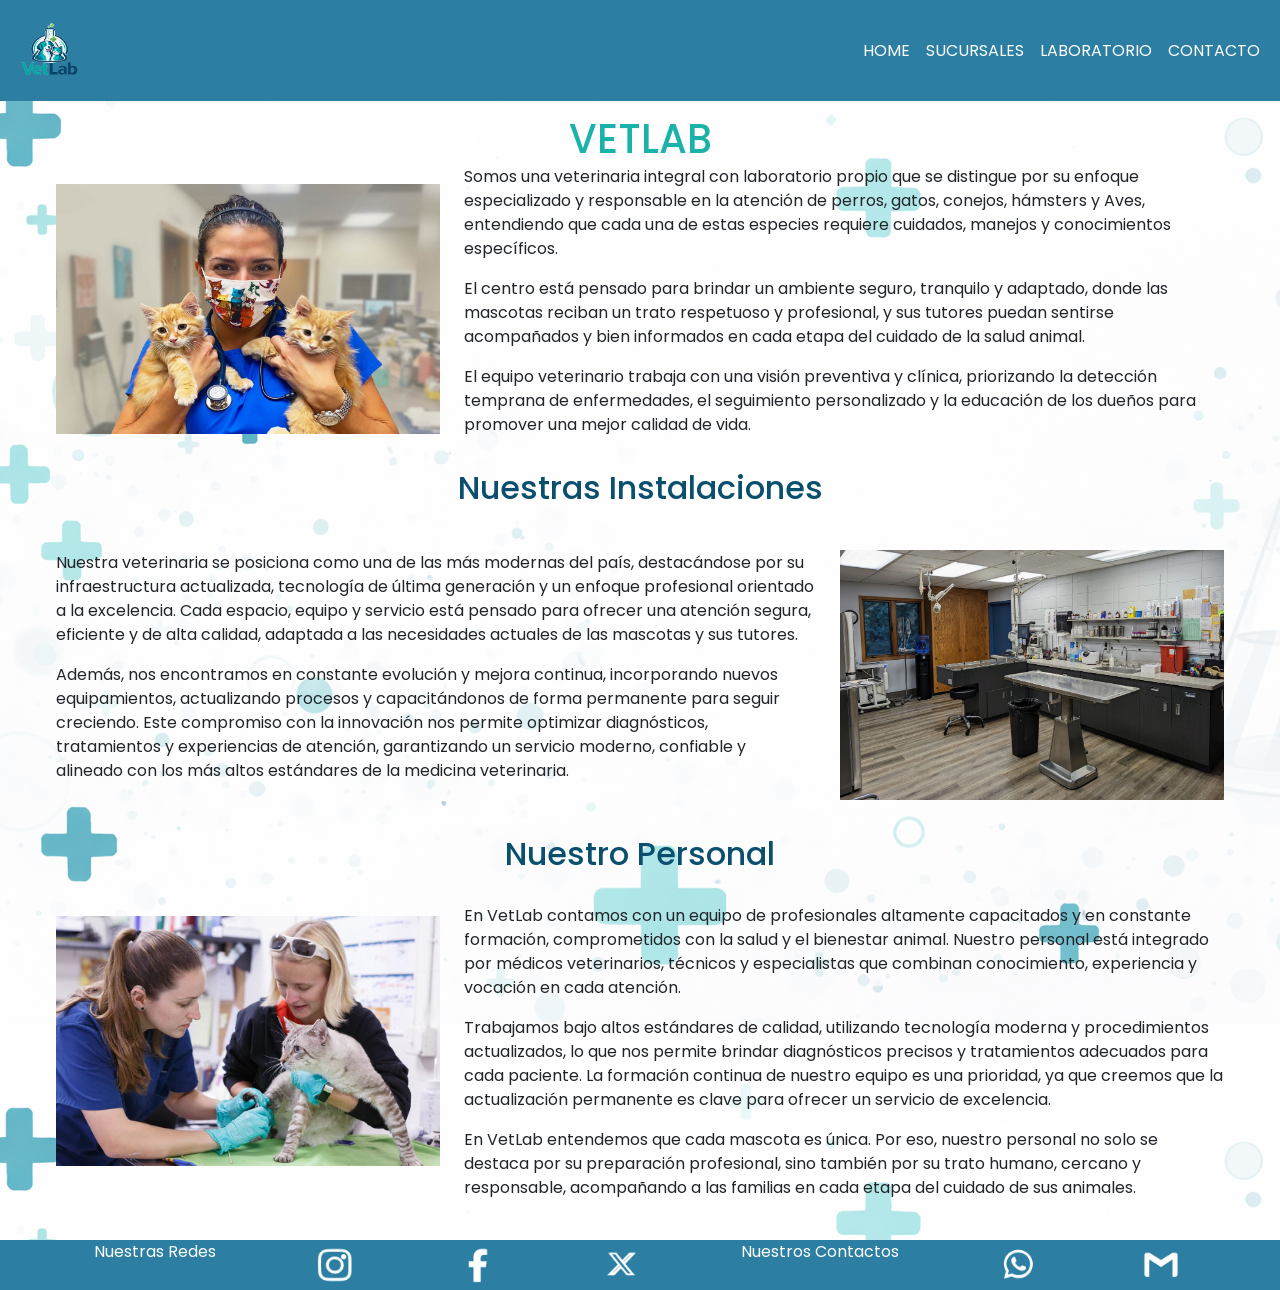
==== index.html @ fd95d93d "aplicaciones de git bash" ====
<!DOCTYPE html>
<html lang="es">
<head>
    <meta charset="UTF-8">
    <meta name="viewport" content="width=device-width, initial-scale=1.0">
    <title>VetLab</title>
    
   
    <link href="https://cdn.jsdelivr.net/npm/bootstrap@5.3.8/dist/css/bootstrap.min.css" rel="stylesheet" integrity="sha384-sRIl4kxILFvY47J16cr9ZwB07vP4J8+LH7qKQnuqkuIAvNWLzeN8tE5YBujZqJLB" crossorigin="anonymous">
   
    <link href="https://fonts.googleapis.com/css2?family=Poppins:wght@400;500;600;700&display=swap" rel="stylesheet">
   
    <link rel="stylesheet" href="./css/style.css">
</head>



<body>
    <header>
        <nav class="navbar navbar-expand-lg header  ">
                    <div class="container-fluid  " >
                        <a class="navbar-brand " href="#"> <img class="logo" src="./img/logo.png.png" alt="logo vetlab"> </a>

                        <button class="navbar-toggler" type="button" data-bs-toggle="collapse" data-bs-target="#navbarNav" aria-controls="navbarNav" aria-expanded="false" aria-label="Toggle navigation">
                         <span class="navbar-toggler-icon"></span>
                         </button>
                            <div class="collapse navbar-collapse justify-content-end" id="navbarNav">
                        <ul class="navbar-nav">
                          <li class="nav-item">
                          <a class="nav-link  a"   href="#">Home</a>
                            </li>
                                    <li class="nav-item">
                            <a class="nav-link  a" href="./pages/sucursales.html">Sucursales</a>
                            </li>
                            <li class="nav-item">
                            <a class="nav-link  a" href="./pages/laboratorio.html">Laboratorio</a>
                            </li>
                            <li class="nav-item">
                            <a class="nav-link a" href="./pages/contacto.html">Contacto</a>
                            </li>
                    </ul>
                </div>
            </div>
        </nav>
        
            
           
    
</header>


        <main>
    
            <section class="contenedor-index">



                <h1 class="titulo-uno"> VetLab  </h1>

                <div class="parrafo-uno">



                       <p>
                         Somos una veterinaria integral con laboratorio propio que se distingue por su enfoque especializado y responsable en la atención de perros, gatos, conejos, hámsters y Aves, entendiendo que cada una de estas especies requiere cuidados, manejos y conocimientos específicos.</p>
                                                    
                        <p> El centro está pensado para brindar un ambiente seguro, tranquilo y adaptado, donde las mascotas reciban un trato respetuoso y profesional, y sus tutores puedan sentirse acompañados y bien informados en cada etapa del cuidado de la salud animal.</p>
                                   

                       <p> El equipo veterinario trabaja con una visión preventiva y clínica, priorizando la detección temprana de enfermedades, el seguimiento personalizado y la educación de los dueños para promover una mejor calidad de vida.</p>


                </div>
       
                

                     
                       <img   class="gatitos-index"  src="./img/personal-gatos.png.jpg" alt="veterinaria sosteniendo dos gatos bebes">


                    <h2 class="titulo-dos"> nuestras instalaciones </h2>

                                <div class="parrafo-dos">

                                        <p>Nuestra veterinaria se posiciona como una de las más modernas del país, destacándose por su infraestructura actualizada, tecnología de última generación y un enfoque profesional orientado a la excelencia. Cada espacio, equipo y servicio está pensado para ofrecer una atención segura, eficiente y de alta calidad, adaptada a las necesidades actuales de las mascotas y sus tutores.</p>
                                        

                                         <p> Además, nos encontramos en constante evolución y mejora continua, incorporando nuevos equipamientos, actualizando procesos y capacitándonos de forma permanente para seguir creciendo. Este compromiso con la innovación nos permite optimizar diagnósticos, tratamientos y experiencias de atención, garantizando un servicio moderno, confiable y alineado con los más altos estándares de la medicina veterinaria.</p>
                                </div>
                    
                 
                 
              
                 <img  class="clinica-index"  src="./img/clinica1.png.jpg" alt="instalaciones de vetlab">
                 

                 
                 <h2 class="titulo-tres"> Nuestro personal</h2>
                 
                 <div class="parrafo-tres">

                    <p>En VetLab contamos con un equipo de profesionales altamente capacitados y en constante formación, comprometidos con la salud y el bienestar animal. Nuestro personal está integrado por médicos veterinarios, técnicos y especialistas que combinan conocimiento, experiencia y vocación en cada atención. </p>
                    

                   <p> Trabajamos bajo altos estándares de calidad, utilizando tecnología moderna y procedimientos actualizados, lo que nos permite brindar diagnósticos precisos y tratamientos adecuados para cada paciente. La formación continua de nuestro equipo es una prioridad, ya que creemos que la actualización permanente es clave para ofrecer un servicio de excelencia.</p>

                   <p> En VetLab entendemos que cada mascota es única. Por eso, nuestro personal no solo se destaca por su preparación profesional, sino también por su trato humano, cercano y responsable, acompañando a las familias en cada etapa del cuidado de sus animales.</p>


                 </div>
                
                 
                  
               
                 
                 <img class="personal-index" src="./img/veterinaria1.png.jpg" alt="veterinaria atendiento a un gato">




            </section>
    
    
           





        </main>
  
    
   
   
    
    
    
    
   
         <footer>
          <p class="predes">nuestras Redes</p>
          <a href="https://www.instagram.com/nico_perettii/"><img src="./img/ig.png.png" alt="logo instragram"></a>
          <a class="img-facebook"  href="https://www.instagram.com/nico_perettii/"><img src="./img/facebook.png.png" alt="logo facebook"></a>
          
          <a href="https://x.com/NicoPerettii"> <img src="./img/twitter.png.png" alt="logo twitter"></a>
         


            <p class="pcontactos">nuestros contactos</p>
                    <a href="https://w.app/vetlabcontacto"><img src="./img/whatsapp.png.png" alt="logo whatsapp"></a>
                   <a class="img-gmail" href="mailto:nicolasmperettigmail.com"> <img src="./img/gmail.png.png" alt="logo correo"></a>
              
            
          
          
       
        </footer>
    
            <script src="https://cdn.jsdelivr.net/npm/bootstrap@5.3.8/dist/js/bootstrap.bundle.min.js" integrity="sha384-FKyoEForCGlyvwx9Hj09JcYn3nv7wiPVlz7YYwJrWVcXK/BmnVDxM+D2scQbITxI" crossorigin="anonymous"></script>

</body>
</html>
---- css/style.css ----
/* reset css*/ 
*{
    margin: 0%;
    padding: 0%;
    box-sizing: border-box;
}

body{ 

    
  
    
   
    font-family: 'Poppins', sans-serif;
    background-image: url(../img/fondo.png.png);
   
    h1{ 
        
        text-transform: uppercase;
        color:#1BB3A9 ;
        
       

    }
    h2{
        text-transform: capitalize
        ;
        color:#0A4F6E ;
        
    }
    
    h3{ text-transform: capitalize;
        color:#2C7FA3 ;

    }
}

/* tipografia 
font-family: 'Poppins', sans-serif;
 */
 /* paleta de colores Colores principales

 Azul petróleo oscuro — #0A4F6E
(contornos, texto “Lab”, estructura)

 Verde azulado / turquesa — #1BB3A9
(texto “Vet”, detalles del diseño)

 Verde clínico — #6BCF63
(cruz médica, acentos de laboratorio)

Colores secundarios

 Turquesa claro — #4FD1C5
(iluminación, volumen en animales)

 Azul medio — #2C7FA3
(sombras y refuerzos visuales)

Neutros

 Blanco — #FFFFFF
(fondo, limpieza visual)

Gris muy oscuro / casi negro — #1F2933 */

/* Header */
   

.logo{ 
    width: 75px;
    margin-right: 2px;


}

header{
    position: sticky;
    top: 0;
    z-index: 500;
}

.header{
  
    background-color: #2C7FA3;
    width: 100%;
 }



.a{
    text-decoration: none;
    color:#FFFFFF ;
    text-transform: uppercase;
  
}


/* footer */

footer{
    background-color: #2C7FA3;
    color: #FFFFFF;
    text-transform: capitalize;
    display: flex;
    flex-direction: row;
    justify-content:space-evenly;
  margin-top: 2%;
}

footer img{
    width: 50px;

}


/* main de index */

.contenedor-index img{

    width: 100%;
    height: 100%;
}

.contenedor-index{ 
    display:grid;
   
    grid-template-areas:
    
    "titulo1 titulo1 titulo1"
    "img1 texto1 texto1"
    "titulo2 titulo2 titulo2"
    "texto2 texto2 img2"
    "titulo3 titulo3 titulo3"
    "img3 texto3 texto3"
    ;


    grid-template-columns: 30% 30% 30% ;

    grid-template-rows: 75px 250px 100px 250px 100px 250px 40px;

    gap: 8px;
    

    justify-content:center;

    justify-items:center;

    align-items:center;
   
}

.titulo-uno{
    grid-area:titulo1 ;
    margin: 5px;
     
}

.parrafo-uno{
    grid-area:texto1;
    margin-left: 2%;
}

.gatitos-index{
    grid-area:img1;
}


.titulo-dos{
    grid-area:titulo2;
    
}

.parrafo-dos{
    grid-area:texto2;
    margin-right: 2%;
}

.clinica-index{
    grid-area:img2;
    
}

.titulo-tres{
    grid-area:titulo3;
   
}

.personal-index{
    grid-area:img3;
    
   
}

.parrafo-tres{
    grid-area:texto3 ;
    margin-left: 2%;
   padding-top: 5%;
   
}


/* main de sucursales */

.contenedor-sucursales iframe{
    width: 95%;
    height: 95%;
}

.contenedor-sucursales p{
    width: 100%;
    height: 100%;
    font-size: 1,8rem;

}
.contenedor-sucursales{
    display: grid;
    grid-template-areas: 
    "titulop titulop"
    "titulosf titulosf"
    "ifsf textosf"
    "tituloc tituloc"
    "textoc ifc"
    "titulorc titulorc"
    "ifrc textorc"
    "tituloar tituloar"
    "textoar ifar"
    ;

    grid-template-columns: 45% 45%;
    
    grid-template-rows:100px 75px 400px 75px 400px 75px 400px 75px 400px 20px ;
    
    justify-content: center;

    justify-items: center;

    align-items: center;
    
    gap: 8px;
    

}
.titulocelu{
    display: none;
}
.titulo-principal{
    grid-area: titulop;
}

.san-francisco{
    grid-area: titulosf;
}

.sanfranif{
    grid-area: ifsf;
}

.sanfranp{
    grid-area: textosf;
   
}
 

.cordoba{
    grid-area: tituloc;
}

.cordobap{
    grid-area: textoc;
   
}

.cordobaif{
    grid-area: ifc;
}

.rio-cuarto{
    grid-area: titulorc ;
   
}

.riocuartoif{
    grid-area: ifrc;
}

.riocuartop{
    grid-area: textorc; 
    
    
}

.arroyito{
    grid-area:tituloar ;
}

.arroyitop{
    grid-area: textoar;
   
}
.arroyitoif{
    grid-area: ifar;
}




/* main de laboratorio */
ul h2{
  
    text-transform:uppercase;
    padding-left:0%;


}

.contenedor-lab1 a{
 
    text-transform:uppercase;
    color: #2C7FA3;
}
.contenedor-lab1 img{

width: 90%;
height: 90%;

}

.contenedor-lab1{
    display: grid;

    grid-template-areas: 
    "titulo1 titulo1 titulo1"
    "texto1 texto1 texto1"
    "img1 texto2 img2"
    ;

    grid-template-columns:35% 20% 35% ;

    grid-template-rows:50px 150px 250px 50px  15px;

    justify-content: center;

    justify-items: center;

    align-items: center;
  row-gap: 30px;
}


.titulo1{
    grid-area:titulo1;
    margin-top: 2%;
   
}

.parrafo1{
    grid-area:texto1;
}

.img-lab1{
    grid-area:img1;
}

.atajos{
     grid-area:texto2;
}

.img-lab2{
    grid-area: img2;
}

.atajos{
    display: flex;
 flex-direction: column;
 
}


.contenedor-lab2{
    display: grid;
    grid-template-areas: 
    "titulo-uno titulo-uno titulo-uno"
    "sub1 sub2 sub3"
    " sub4  sub5 . "
    "titulo-dos titulo-dos titulo-dos"
    "sub6 sub7 sub8"
    "sub9 . ."
    ;
    grid-template-columns:30% 30% 30%;

    grid-template-rows:75px 175px 250px 50px 175px 175px 15px ;

    justify-content: center;

    justify-items: center;

    align-items: center;
    row-gap: 15px;
    
   

}

.titulo2{
    grid-area:titulo-uno ;
    
}

.analisis{
    grid-area: sub1;
}

.orina{
    grid-area: sub2;
}

.micro{
    grid-area:sub3;
}

.estudio{
    grid-area:sub4;
    
    
}

.alergias{
    grid-area:sub5;
}

.titulo3{
    grid-area:titulo-dos;
    
}
 
.perros{
    grid-area:sub6;
}

.gatos{
    grid-area:sub7;
}

.roedores{
    grid-area:sub8;
}

.aves{
    grid-area:sub9;
}

    
/* main de contacto */



.formulario{
    display: grid ;
    grid-template-areas: 
    "titulo titulo"
    "texto form"
    ;

    grid-template-columns: 40% 40% ;
   
    grid-template-rows:15px 800px  15px;

    justify-content: center;
    
    justify-items: center;
    
    align-items: center;
   gap: 5px;

}

.titulo-contacto{
    grid-area: titulo;
    text-align: center;
  margin-top: 2%;
}
.titulomobile{
    display: none;
}
.textomobile{
    display: none;
}
.textop{
    display: flex;
    flex-direction: column;
    justify-content:center;
   
}

.textop{
    grid-area: texto;
   width: 100%;
   height: 100%;
   font-size: 1.2rem;
 
}



 
.form{
    width: 90%;
    height: 90%;
    grid-area:form ;
    border:#6BCF63 8px dotted ;
    padding: 3% 3% 3% 5%;
    
    
}
    
.form{

    display: flex;
    flex-direction: column;
    justify-content: space-between;

}

/* media queries  */


/* Celulares/Mobile */

@media(max-width:480px) { 
    /* footer */
.img-facebook{
    display: none;
}
.img-gmail{
    display: none;
}
.predes{
    display: none;
}
.pcontactos{
    display: none;
}
/* main de index */

.contenedor-index{
    display: grid;
    grid-template-areas: 

    "titulo1"
    "img1"
    "texto1"
    "titulo2"
    "texto2"
    "titulo3"
    "texto3"
    ;
 
    grid-template-columns: 95%;

    grid-template-rows: 75px 250px 550px 50px  550px 75px 550px 15px;

    gap: 15px;
    

    justify-content:center;

    justify-items:center;

    align-items:center;

}

.personal-index{
    display: none;
}
.contenedor-index p{
    padding-left: 5%;
}
.parrafo-dos{
    margin-left: 2%;
}
.contenedor-index img{
    padding-left: 7%;
}

/* main de sucursales */
.contenedor-sucursales{
    display:grid ;
    grid-template-areas: 
    "titulop"
    "titulosf"
    "ifsf"
    "textosf"
    "tituloc"
    "ifc"
    "textoc"
    "titulorc"
    "ifrc"
    "textorc"
    "tituloar"
    "ifar"
    "textoar"
    ;
    grid-template-columns: 95%;
    grid-template-rows: 75px 75px 250px 600px  75px 250px 450px  75px 250px 450px  75px 250px 450px 5px;
    justify-content: center;

    justify-items: center;

    align-items: center;
    
    gap: 8px;
}
.titulo-principal{
    display: none;
}
.titulocelu{
    grid-area: titulop;
    display: inline-block;
}
.san-francisco{
    padding-left: 2%;
}
.sanfranp{
    padding-top: 10%;
    padding-bottom: 10%;
}
.contenedor-sucursales p{
    padding-left: 2%;
}
.cordobap{
   padding-top: 5%;
}

/* main de laboratorio */
.contenedor-lab1{
    grid-template-areas: 
    "titulo1"
    "texto1"
     "texto2"
    ;
    grid-template-columns: 95%;
    grid-template-rows: 50px 450px  250px 45px;
     justify-content: center;

    justify-items: center;

    align-items: center;
  row-gap: 30px;
}
.img-lab2{
    display: none;
}
.img-lab1{
    display: none;
}
.parrafo1{
    padding-left: 2%;
}

.contenedor-lab2{
    display: grid;
    grid-template-areas: 
    "titulo-uno"
    "sub1"
    "sub2"
    "sub3"
    "sub4"
    "sub5"
    "sub6"
    "sub7"
    "sub8"
    "sub9"
    ;
    grid-template-columns: 95%;
    
    grid-template-rows: 75px 175px 175px 175px 175px 175px 175px 175px 175px 175px 10px;

    justify-content: center;

    justify-items: center;

    align-items: center;
    row-gap: 15px;


}

.titulo3{
    display: none;
}
.titulo2{
    padding-left: 5%;
}
.orina{
    padding-right: 15%;
}
.micro{
    padding-right: 20%;
    padding-left: 2%;
}
.alergias{
    padding-right: 20%;
}
.roedores{
    padding-right: 20%;
}

/* main de contactos */
.formulario{
    display: grid;

    grid-template-areas: 
    "titulo"
    "texto"
    "form"
    ;

    grid-template-columns: 95%;

    grid-template-rows: 75px 300px 550px 15px ;

    justify-content: center;
    
    justify-items: center;
    
    align-items: center;
   gap: 5px;
  
}
.titulo-contacto{
display: none;

}
.titulomobile{
    grid-area:titulo ;
    display: inline-block;
}
.textop{
    display: none;
}
.textomobile{
    grid-area: texto;
    display: inline-block;

}
}
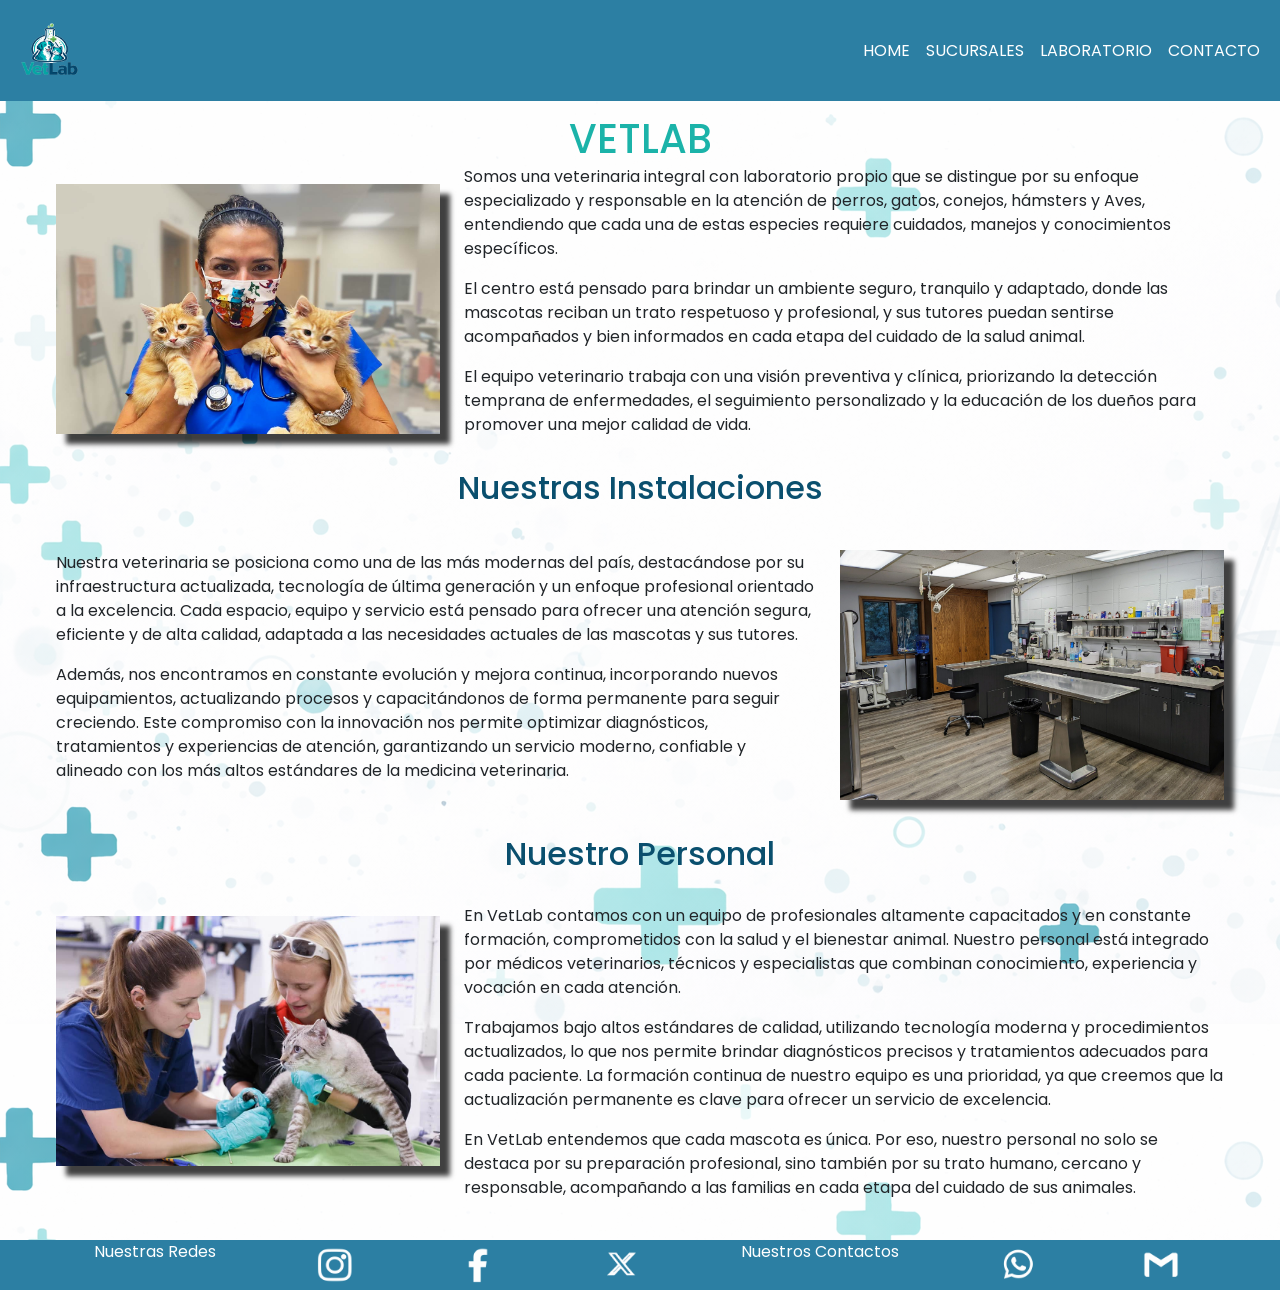
==== commit 615e8e72: "animaciones terminadas" ====
--- a/index.html
+++ b/index.html
@@ -139,15 +139,15 @@
    
          <footer>
           <p class="predes">nuestras Redes</p>
-          <a href="https://www.instagram.com/nico_perettii/"><img src="./img/ig.png.png" alt="logo instragram"></a>
+          <a  class="img-ig" href="https://www.instagram.com/nico_perettii/"><img src="./img/ig.png.png" alt="logo instragram"></a>
           <a class="img-facebook"  href="https://www.instagram.com/nico_perettii/"><img src="./img/facebook.png.png" alt="logo facebook"></a>
           
-          <a href="https://x.com/NicoPerettii"> <img src="./img/twitter.png.png" alt="logo twitter"></a>
+          <a class="img-twitter" href="https://x.com/NicoPerettii"> <img src="./img/twitter.png.png" alt="logo twitter"></a>
          
 
 
             <p class="pcontactos">nuestros contactos</p>
-                    <a href="https://w.app/vetlabcontacto"><img src="./img/whatsapp.png.png" alt="logo whatsapp"></a>
+                    <a class="img-whats" href="https://w.app/vetlabcontacto"><img src="./img/whatsapp.png.png" alt="logo whatsapp"></a>
                    <a class="img-gmail" href="mailto:nicolasmperettigmail.com"> <img src="./img/gmail.png.png" alt="logo correo"></a>
               
             
--- a/css/style.css
+++ b/css/style.css
@@ -1,44 +1,8 @@
-/* reset css*/ 
-*{
-    margin: 0%;
-    padding: 0%;
-    box-sizing: border-box;
-}
-
-body{ 
-
-    
-  
-    
-   
-    font-family: 'Poppins', sans-serif;
-    background-image: url(../img/fondo.png.png);
-   
-    h1{ 
-        
-        text-transform: uppercase;
-        color:#1BB3A9 ;
-        
-       
-
-    }
-    h2{
-        text-transform: capitalize
-        ;
-        color:#0A4F6E ;
-        
-    }
-    
-    h3{ text-transform: capitalize;
-        color:#2C7FA3 ;
-
-    }
-}
-
+@charset "UTF-8";
 /* tipografia 
 font-family: 'Poppins', sans-serif;
  */
- /* paleta de colores Colores principales
+/* paleta de colores Colores principales
 
  Azul petróleo oscuro — #0A4F6E
 (contornos, texto “Lab”, estructura)
@@ -63,687 +27,461 @@
 (fondo, limpieza visual)
 
 Gris muy oscuro / casi negro — #1F2933 */
-
-/* Header */
-   
-
-.logo{ 
-    width: 75px;
-    margin-right: 2px;
-
-
-}
-
-header{
-    position: sticky;
-    top: 0;
-    z-index: 500;
-}
-
-.header{
-  
-    background-color: #2C7FA3;
-    width: 100%;
- }
-
-
-
-.a{
-    text-decoration: none;
-    color:#FFFFFF ;
-    text-transform: uppercase;
-  
-}
-
-
-/* footer */
-
-footer{
-    background-color: #2C7FA3;
-    color: #FFFFFF;
-    text-transform: capitalize;
-    display: flex;
-    flex-direction: row;
-    justify-content:space-evenly;
+/*----------------------------------------------RESET CSS--------------------------------------------------- */
+* {
+  margin: 0%;
+  padding: 0%;
+  box-sizing: border-box;
+}
+
+body {
+  font-family: "Poppins", sans-serif;
+  background-image: url(../img/fondo.png.png);
+}
+body h1 {
+  text-transform: uppercase;
+  color: #1BB3A9;
+}
+body h2 {
+  text-transform: capitalize;
+  color: #0A4F6E;
+}
+body h3 {
+  text-transform: capitalize;
+  color: #2C7FA3;
+}
+
+/*-----------------------------------------------------HEADER--------------------------------------------------------*/
+header {
+  position: sticky;
+  top: 0;
+  z-index: 500;
+  background-color: #2C7FA3;
+  width: 100%;
+}
+header .logo {
+  width: 75px;
+  margin-right: 2px;
+}
+header .a {
+  text-decoration: none;
+  color: #FFFFFF;
+  text-transform: uppercase;
+}
+
+/*---------------------------------------------------------FOOTER----------------------------------------------------*/
+footer {
+  background-color: #2C7FA3;
+  color: #FFFFFF;
+  text-transform: capitalize;
+  display: flex;
+  flex-direction: row;
+  justify-content: space-evenly;
   margin-top: 2%;
 }
-
-footer img{
-    width: 50px;
-
-}
-
-
-/* main de index */
-
-.contenedor-index img{
-
-    width: 100%;
-    height: 100%;
-}
-
-.contenedor-index{ 
-    display:grid;
-   
-    grid-template-areas:
-    
-    "titulo1 titulo1 titulo1"
-    "img1 texto1 texto1"
-    "titulo2 titulo2 titulo2"
-    "texto2 texto2 img2"
-    "titulo3 titulo3 titulo3"
-    "img3 texto3 texto3"
-    ;
-
-
-    grid-template-columns: 30% 30% 30% ;
-
-    grid-template-rows: 75px 250px 100px 250px 100px 250px 40px;
-
+footer img {
+  width: 50px;
+}
+footer .img-ig:hover {
+  transform: scale(1.2);
+  transition: 0.5s;
+}
+footer .img-facebook:hover {
+  transform: scale(1.2);
+  transition: 0.5s;
+}
+footer .img-twitter:hover {
+  transform: scale(1.2);
+  transition: 0.5s;
+}
+footer .img-whats:hover {
+  transform: scale(1.2);
+  transition: 0.5s;
+}
+footer .img-gmail:hover {
+  transform: scale(1.2);
+  transition: 0.5s;
+}
+
+/*--------------------------------------------------------MAIN DE INDEX------------------------------------------*/
+.contenedor-index {
+  display: grid;
+  grid-template-areas: "titulo1 titulo1 titulo1" "img1 texto1 texto1" "titulo2 titulo2 titulo2" "texto2 texto2 img2" "titulo3 titulo3 titulo3" "img3 texto3 texto3";
+  grid-template-columns: 30% 30% 30%;
+  grid-template-rows: 75px 250px 100px 250px 100px 250px 40px;
+  gap: 8px;
+  justify-content: center;
+  justify-items: center;
+  align-items: center;
+}
+.contenedor-index img {
+  box-shadow: 10px 10px 5px 0px rgba(0, 0, 0, 0.75);
+  width: 100%;
+  height: 100%;
+}
+.contenedor-index .titulo-uno {
+  grid-area: titulo1;
+  margin: 5px;
+}
+.contenedor-index .parrafo-uno {
+  grid-area: texto1;
+  margin-left: 2%;
+}
+.contenedor-index .gatitos-index {
+  grid-area: img1;
+}
+.contenedor-index .titulo-dos {
+  grid-area: titulo2;
+}
+.contenedor-index .parrafo-dos {
+  grid-area: texto2;
+  margin-right: 2%;
+}
+.contenedor-index .clinica-index {
+  grid-area: img2;
+}
+.contenedor-index .titulo-tres {
+  grid-area: titulo3;
+}
+.contenedor-index .personal-index {
+  grid-area: img3;
+}
+.contenedor-index .parrafo-tres {
+  grid-area: texto3;
+  margin-left: 2%;
+  padding-top: 5%;
+}
+
+/*----------------------------------------------------MAIN DE SUCURSALES----------------------------------------------*/
+.contenedor-sucursales {
+  display: grid;
+  grid-template-areas: "titulop titulop" "titulosf titulosf" "ifsf textosf" "tituloc tituloc" "textoc ifc" "titulorc titulorc" "ifrc textorc" "tituloar tituloar" "textoar ifar";
+  grid-template-columns: 45% 45%;
+  grid-template-rows: 100px 75px 400px 75px 400px 75px 400px 75px 400px 20px;
+  justify-content: center;
+  justify-items: center;
+  align-items: center;
+  gap: 8px;
+}
+.contenedor-sucursales iframe {
+  width: 95%;
+  height: 95%;
+}
+.contenedor-sucursales p {
+  width: 100%;
+  height: 100%;
+  font-size: 1, 8rem;
+}
+.contenedor-sucursales .titulocelu {
+  display: none;
+}
+.contenedor-sucursales .titulo-principal {
+  grid-area: titulop;
+}
+.contenedor-sucursales .san-francisco {
+  grid-area: titulosf;
+}
+.contenedor-sucursales .sanfranif {
+  grid-area: ifsf;
+}
+.contenedor-sucursales .sanfranp {
+  grid-area: textosf;
+}
+.contenedor-sucursales .cordoba {
+  grid-area: tituloc;
+}
+.contenedor-sucursales .cordobap {
+  grid-area: textoc;
+}
+.contenedor-sucursales .cordobaif {
+  grid-area: ifc;
+}
+.contenedor-sucursales .rio-cuarto {
+  grid-area: titulorc;
+}
+.contenedor-sucursales .riocuartoif {
+  grid-area: ifrc;
+}
+.contenedor-sucursales .riocuartop {
+  grid-area: textorc;
+}
+.contenedor-sucursales .arroyito {
+  grid-area: tituloar;
+}
+.contenedor-sucursales .arroyitop {
+  grid-area: textoar;
+}
+.contenedor-sucursales .arroyitoif {
+  grid-area: ifar;
+}
+
+/*---------------------------------------------------------MAIN DE LABORATORIO---------------------------------------*/
+.contenedor-lab1 {
+  display: grid;
+  grid-template-areas: "titulo1 titulo1 titulo1" "texto1 texto1 texto1" "img1 texto2 img2";
+  grid-template-columns: 35% 20% 35%;
+  grid-template-rows: 50px 150px 250px 50px 15px;
+  justify-content: center;
+  justify-items: center;
+  align-items: center;
+  row-gap: 30px;
+}
+.contenedor-lab1 img {
+  box-shadow: 10px 10px 5px 0px rgba(0, 0, 0, 0.75);
+  width: 90%;
+  height: 90%;
+}
+.contenedor-lab1 a {
+  text-transform: uppercase;
+  color: #2C7FA3;
+}
+.contenedor-lab1 .titulo1 {
+  grid-area: titulo1;
+  margin-top: 2%;
+}
+.contenedor-lab1 .parrafo1 {
+  grid-area: texto1;
+}
+.contenedor-lab1 .img-lab1 {
+  grid-area: img1;
+}
+.contenedor-lab1 .atajos {
+  grid-area: texto2;
+}
+.contenedor-lab1 .img-lab2 {
+  grid-area: img2;
+}
+.contenedor-lab1 .atajos {
+  display: flex;
+  flex-direction: column;
+}
+
+.contenedor-lab2 {
+  display: grid;
+  grid-template-areas: "titulo-uno titulo-uno titulo-uno" "sub1 sub2 sub3" " sub4  sub5 . " "titulo-dos titulo-dos titulo-dos" "sub6 sub7 sub8" "sub9 . .";
+  grid-template-columns: 30% 30% 30%;
+  grid-template-rows: 75px 175px 250px 50px 175px 175px 15px;
+  justify-content: center;
+  justify-items: center;
+  align-items: center;
+  row-gap: 15px;
+}
+.contenedor-lab2 .titulo2 {
+  grid-area: titulo-uno;
+}
+.contenedor-lab2 .analisis {
+  grid-area: sub1;
+}
+.contenedor-lab2 .orina {
+  grid-area: sub2;
+}
+.contenedor-lab2 .micro {
+  grid-area: sub3;
+}
+.contenedor-lab2 .estudio {
+  grid-area: sub4;
+}
+.contenedor-lab2 .alergias {
+  grid-area: sub5;
+}
+.contenedor-lab2 .titulo3 {
+  grid-area: titulo-dos;
+}
+.contenedor-lab2 .perros {
+  grid-area: sub6;
+}
+.contenedor-lab2 .gatos {
+  grid-area: sub7;
+}
+.contenedor-lab2 .roedores {
+  grid-area: sub8;
+}
+.contenedor-lab2 .aves {
+  grid-area: sub9;
+}
+.contenedor-lab2 ul h2 {
+  text-transform: uppercase;
+  padding-left: 0%;
+}
+
+/*----------------------------------------------------MAIN DE CONTACTO------------------------------------------------*/
+.titulo-contacto {
+  grid-area: titulo;
+  text-align: center;
+  margin-top: 2%;
+}
+
+.formulario {
+  display: grid;
+  grid-template-areas: "titulo titulo" "texto form";
+  grid-template-columns: 40% 40%;
+  grid-template-rows: 15px 800px 15px;
+  justify-content: center;
+  justify-items: center;
+  align-items: center;
+  gap: 5px;
+}
+.formulario .titulomobile {
+  display: none;
+}
+.formulario .textomobile {
+  display: none;
+}
+.formulario .textop {
+  display: flex;
+  flex-direction: column;
+  justify-content: center;
+  grid-area: texto;
+  font-size: 1.2rem;
+  width: 100%;
+  height: 100%;
+}
+.formulario .form {
+  display: flex;
+  flex-direction: column;
+  justify-content: space-between;
+  grid-area: form;
+  border: #6BCF63 8px dotted;
+  padding: 3% 3% 3% 5%;
+  width: 90%;
+  height: 90%;
+}
+.formulario .form .boton:hover {
+  background-color: #2C7FA3;
+  color: #FFFFFF;
+  transition: 0.4s;
+}
+
+/*--------------------------------------------------MEDIA QUERIES----------------------------------------------------*/
+/* CELULARES/MOBILE*/
+@media (max-width: 480px) {
+  /*FOOTER*/
+  .img-facebook {
+    display: none;
+  }
+  .img-gmail {
+    display: none;
+  }
+  .predes {
+    display: none;
+  }
+  .pcontactos {
+    display: none;
+  }
+  /* MAIN DE INDEX*/
+  .contenedor-index {
+    display: grid;
+    grid-template-areas: "titulo1" "img1" "texto1" "titulo2" "texto2" "titulo3" "texto3";
+    grid-template-columns: 95%;
+    grid-template-rows: 75px 250px 550px 50px 550px 75px 550px 15px;
+    gap: 15px;
+    justify-content: center;
+    justify-items: center;
+    align-items: center;
+  }
+  .contenedor-index .personal-index {
+    display: none;
+  }
+  .contenedor-index p {
+    padding-left: 5%;
+  }
+  .contenedor-index .parrafo-dos {
+    margin-left: 2%;
+  }
+  .contenedor-index img {
+    box-shadow: none;
+    padding-left: 7%;
+  }
+  /*MAIN DE SUCURSALES*/
+  .contenedor-sucursales {
+    display: grid;
+    grid-template-areas: "titulop" "titulosf" "ifsf" "textosf" "tituloc" "ifc" "textoc" "titulorc" "ifrc" "textorc" "tituloar" "ifar" "textoar";
+    grid-template-columns: 95%;
+    grid-template-rows: 75px 75px 250px 600px 75px 250px 450px 75px 250px 450px 75px 250px 450px 5px;
+    justify-content: center;
+    justify-items: center;
+    align-items: center;
     gap: 8px;
-    
-
-    justify-content:center;
-
-    justify-items:center;
-
-    align-items:center;
-   
-}
-
-.titulo-uno{
-    grid-area:titulo1 ;
-    margin: 5px;
-     
-}
-
-.parrafo-uno{
-    grid-area:texto1;
-    margin-left: 2%;
-}
-
-.gatitos-index{
-    grid-area:img1;
-}
-
-
-.titulo-dos{
-    grid-area:titulo2;
-    
-}
-
-.parrafo-dos{
-    grid-area:texto2;
-    margin-right: 2%;
-}
-
-.clinica-index{
-    grid-area:img2;
-    
-}
-
-.titulo-tres{
-    grid-area:titulo3;
-   
-}
-
-.personal-index{
-    grid-area:img3;
-    
-   
-}
-
-.parrafo-tres{
-    grid-area:texto3 ;
-    margin-left: 2%;
-   padding-top: 5%;
-   
-}
-
-
-/* main de sucursales */
-
-.contenedor-sucursales iframe{
-    width: 95%;
-    height: 95%;
-}
-
-.contenedor-sucursales p{
-    width: 100%;
-    height: 100%;
-    font-size: 1,8rem;
-
-}
-.contenedor-sucursales{
+  }
+  .contenedor-sucursales .san-francisco {
+    padding-left: 2%;
+  }
+  .contenedor-sucursales .sanfranp {
+    padding-top: 10%;
+    padding-bottom: 10%;
+  }
+  .contenedor-sucursales .cordobap {
+    padding-top: 5%;
+  }
+  .contenedor-sucursales p {
+    padding-left: 2%;
+  }
+  /*MAIN DE LABORATORIO*/
+  .contenedor-lab1 {
+    grid-template-areas: "titulo1" "texto1" "texto2";
+    grid-template-columns: 95%;
+    grid-template-rows: 50px 450px 250px 45px;
+    justify-content: center;
+    justify-items: center;
+    align-items: center;
+    row-gap: 30px;
+  }
+  .contenedor-lab1 .img-lab2 {
+    display: none;
+  }
+  .contenedor-lab1 .img-lab1 {
+    display: none;
+  }
+  .contenedor-lab1 .parrafo1 {
+    padding-left: 2%;
+  }
+  .contenedor-lab2 {
     display: grid;
-    grid-template-areas: 
-    "titulop titulop"
-    "titulosf titulosf"
-    "ifsf textosf"
-    "tituloc tituloc"
-    "textoc ifc"
-    "titulorc titulorc"
-    "ifrc textorc"
-    "tituloar tituloar"
-    "textoar ifar"
-    ;
-
-    grid-template-columns: 45% 45%;
-    
-    grid-template-rows:100px 75px 400px 75px 400px 75px 400px 75px 400px 20px ;
-    
+    grid-template-areas: "titulo-uno" "sub1" "sub2" "sub3" "sub4" "sub5" "sub6" "sub7" "sub8" "sub9";
+    grid-template-columns: 95%;
+    grid-template-rows: 75px 175px 175px 175px 175px 175px 175px 175px 175px 175px 10px;
     justify-content: center;
-
     justify-items: center;
-
-    align-items: center;
-    
-    gap: 8px;
-    
-
-}
-.titulocelu{
-    display: none;
-}
-.titulo-principal{
-    grid-area: titulop;
-}
-
-.san-francisco{
-    grid-area: titulosf;
-}
-
-.sanfranif{
-    grid-area: ifsf;
-}
-
-.sanfranp{
-    grid-area: textosf;
-   
-}
- 
-
-.cordoba{
-    grid-area: tituloc;
-}
-
-.cordobap{
-    grid-area: textoc;
-   
-}
-
-.cordobaif{
-    grid-area: ifc;
-}
-
-.rio-cuarto{
-    grid-area: titulorc ;
-   
-}
-
-.riocuartoif{
-    grid-area: ifrc;
-}
-
-.riocuartop{
-    grid-area: textorc; 
-    
-    
-}
-
-.arroyito{
-    grid-area:tituloar ;
-}
-
-.arroyitop{
-    grid-area: textoar;
-   
-}
-.arroyitoif{
-    grid-area: ifar;
-}
-
-
-
-
-/* main de laboratorio */
-ul h2{
-  
-    text-transform:uppercase;
-    padding-left:0%;
-
-
-}
-
-.contenedor-lab1 a{
- 
-    text-transform:uppercase;
-    color: #2C7FA3;
-}
-.contenedor-lab1 img{
-
-width: 90%;
-height: 90%;
-
-}
-
-.contenedor-lab1{
-    display: grid;
-
-    grid-template-areas: 
-    "titulo1 titulo1 titulo1"
-    "texto1 texto1 texto1"
-    "img1 texto2 img2"
-    ;
-
-    grid-template-columns:35% 20% 35% ;
-
-    grid-template-rows:50px 150px 250px 50px  15px;
-
-    justify-content: center;
-
-    justify-items: center;
-
-    align-items: center;
-  row-gap: 30px;
-}
-
-
-.titulo1{
-    grid-area:titulo1;
-    margin-top: 2%;
-   
-}
-
-.parrafo1{
-    grid-area:texto1;
-}
-
-.img-lab1{
-    grid-area:img1;
-}
-
-.atajos{
-     grid-area:texto2;
-}
-
-.img-lab2{
-    grid-area: img2;
-}
-
-.atajos{
-    display: flex;
- flex-direction: column;
- 
-}
-
-
-.contenedor-lab2{
-    display: grid;
-    grid-template-areas: 
-    "titulo-uno titulo-uno titulo-uno"
-    "sub1 sub2 sub3"
-    " sub4  sub5 . "
-    "titulo-dos titulo-dos titulo-dos"
-    "sub6 sub7 sub8"
-    "sub9 . ."
-    ;
-    grid-template-columns:30% 30% 30%;
-
-    grid-template-rows:75px 175px 250px 50px 175px 175px 15px ;
-
-    justify-content: center;
-
-    justify-items: center;
-
     align-items: center;
     row-gap: 15px;
-    
-   
-
-}
-
-.titulo2{
-    grid-area:titulo-uno ;
-    
-}
-
-.analisis{
-    grid-area: sub1;
-}
-
-.orina{
-    grid-area: sub2;
-}
-
-.micro{
-    grid-area:sub3;
-}
-
-.estudio{
-    grid-area:sub4;
-    
-    
-}
-
-.alergias{
-    grid-area:sub5;
-}
-
-.titulo3{
-    grid-area:titulo-dos;
-    
-}
- 
-.perros{
-    grid-area:sub6;
-}
-
-.gatos{
-    grid-area:sub7;
-}
-
-.roedores{
-    grid-area:sub8;
-}
-
-.aves{
-    grid-area:sub9;
-}
-
-    
-/* main de contacto */
-
-
-
-.formulario{
-    display: grid ;
-    grid-template-areas: 
-    "titulo titulo"
-    "texto form"
-    ;
-
-    grid-template-columns: 40% 40% ;
-   
-    grid-template-rows:15px 800px  15px;
-
-    justify-content: center;
-    
-    justify-items: center;
-    
-    align-items: center;
-   gap: 5px;
-
-}
-
-.titulo-contacto{
-    grid-area: titulo;
-    text-align: center;
-  margin-top: 2%;
-}
-.titulomobile{
-    display: none;
-}
-.textomobile{
-    display: none;
-}
-.textop{
-    display: flex;
-    flex-direction: column;
-    justify-content:center;
-   
-}
-
-.textop{
-    grid-area: texto;
-   width: 100%;
-   height: 100%;
-   font-size: 1.2rem;
- 
-}
-
-
-
- 
-.form{
-    width: 90%;
-    height: 90%;
-    grid-area:form ;
-    border:#6BCF63 8px dotted ;
-    padding: 3% 3% 3% 5%;
-    
-    
-}
-    
-.form{
-
-    display: flex;
-    flex-direction: column;
-    justify-content: space-between;
-
-}
-
-/* media queries  */
-
-
-/* Celulares/Mobile */
-
-@media(max-width:480px) { 
-    /* footer */
-.img-facebook{
-    display: none;
-}
-.img-gmail{
-    display: none;
-}
-.predes{
-    display: none;
-}
-.pcontactos{
-    display: none;
-}
-/* main de index */
-
-.contenedor-index{
-    display: grid;
-    grid-template-areas: 
-
-    "titulo1"
-    "img1"
-    "texto1"
-    "titulo2"
-    "texto2"
-    "titulo3"
-    "texto3"
-    ;
- 
-    grid-template-columns: 95%;
-
-    grid-template-rows: 75px 250px 550px 50px  550px 75px 550px 15px;
-
-    gap: 15px;
-    
-
-    justify-content:center;
-
-    justify-items:center;
-
-    align-items:center;
-
-}
-
-.personal-index{
-    display: none;
-}
-.contenedor-index p{
+  }
+  .contenedor-lab2 .titulo3 {
+    display: none;
+  }
+  .contenedor-lab2 .titulo2 {
     padding-left: 5%;
-}
-.parrafo-dos{
-    margin-left: 2%;
-}
-.contenedor-index img{
-    padding-left: 7%;
-}
-
-/* main de sucursales */
-.contenedor-sucursales{
-    display:grid ;
-    grid-template-areas: 
-    "titulop"
-    "titulosf"
-    "ifsf"
-    "textosf"
-    "tituloc"
-    "ifc"
-    "textoc"
-    "titulorc"
-    "ifrc"
-    "textorc"
-    "tituloar"
-    "ifar"
-    "textoar"
-    ;
-    grid-template-columns: 95%;
-    grid-template-rows: 75px 75px 250px 600px  75px 250px 450px  75px 250px 450px  75px 250px 450px 5px;
-    justify-content: center;
-
-    justify-items: center;
-
-    align-items: center;
-    
-    gap: 8px;
-}
-.titulo-principal{
-    display: none;
-}
-.titulocelu{
-    grid-area: titulop;
-    display: inline-block;
-}
-.san-francisco{
-    padding-left: 2%;
-}
-.sanfranp{
-    padding-top: 10%;
-    padding-bottom: 10%;
-}
-.contenedor-sucursales p{
-    padding-left: 2%;
-}
-.cordobap{
-   padding-top: 5%;
-}
-
-/* main de laboratorio */
-.contenedor-lab1{
-    grid-template-areas: 
-    "titulo1"
-    "texto1"
-     "texto2"
-    ;
-    grid-template-columns: 95%;
-    grid-template-rows: 50px 450px  250px 45px;
-     justify-content: center;
-
-    justify-items: center;
-
-    align-items: center;
-  row-gap: 30px;
-}
-.img-lab2{
-    display: none;
-}
-.img-lab1{
-    display: none;
-}
-.parrafo1{
-    padding-left: 2%;
-}
-
-.contenedor-lab2{
-    display: grid;
-    grid-template-areas: 
-    "titulo-uno"
-    "sub1"
-    "sub2"
-    "sub3"
-    "sub4"
-    "sub5"
-    "sub6"
-    "sub7"
-    "sub8"
-    "sub9"
-    ;
-    grid-template-columns: 95%;
-    
-    grid-template-rows: 75px 175px 175px 175px 175px 175px 175px 175px 175px 175px 10px;
-
-    justify-content: center;
-
-    justify-items: center;
-
-    align-items: center;
-    row-gap: 15px;
-
-
-}
-
-.titulo3{
-    display: none;
-}
-.titulo2{
-    padding-left: 5%;
-}
-.orina{
+  }
+  .contenedor-lab2 .orina {
     padding-right: 15%;
-}
-.micro{
+  }
+  .contenedor-lab2 .micro {
     padding-right: 20%;
     padding-left: 2%;
-}
-.alergias{
+  }
+  .contenedor-lab2 .alergias {
     padding-right: 20%;
-}
-.roedores{
+  }
+  .contenedor-lab2 .roedores {
     padding-right: 20%;
-}
-
-/* main de contactos */
-.formulario{
+  }
+  /*MAIN DE CONTACTOS*/
+  .formulario {
     display: grid;
-
-    grid-template-areas: 
-    "titulo"
-    "texto"
-    "form"
-    ;
-
+    grid-template-areas: "titulo" "texto" "form";
     grid-template-columns: 95%;
-
-    grid-template-rows: 75px 300px 550px 15px ;
-
+    grid-template-rows: 25px 300px 550px 15px;
     justify-content: center;
-    
     justify-items: center;
-    
     align-items: center;
-   gap: 5px;
-  
-}
-.titulo-contacto{
-display: none;
-
-}
-.titulomobile{
-    grid-area:titulo ;
-    display: inline-block;
-}
-.textop{
-    display: none;
-}
-.textomobile{
+    gap: 5px;
+  }
+  .formulario .textop {
+    display: none;
+  }
+  .formulario .textomobile {
     grid-area: texto;
     display: inline-block;
-
-}
-}
+  }
+}
+
+/*# sourceMappingURL=style.css.map */
